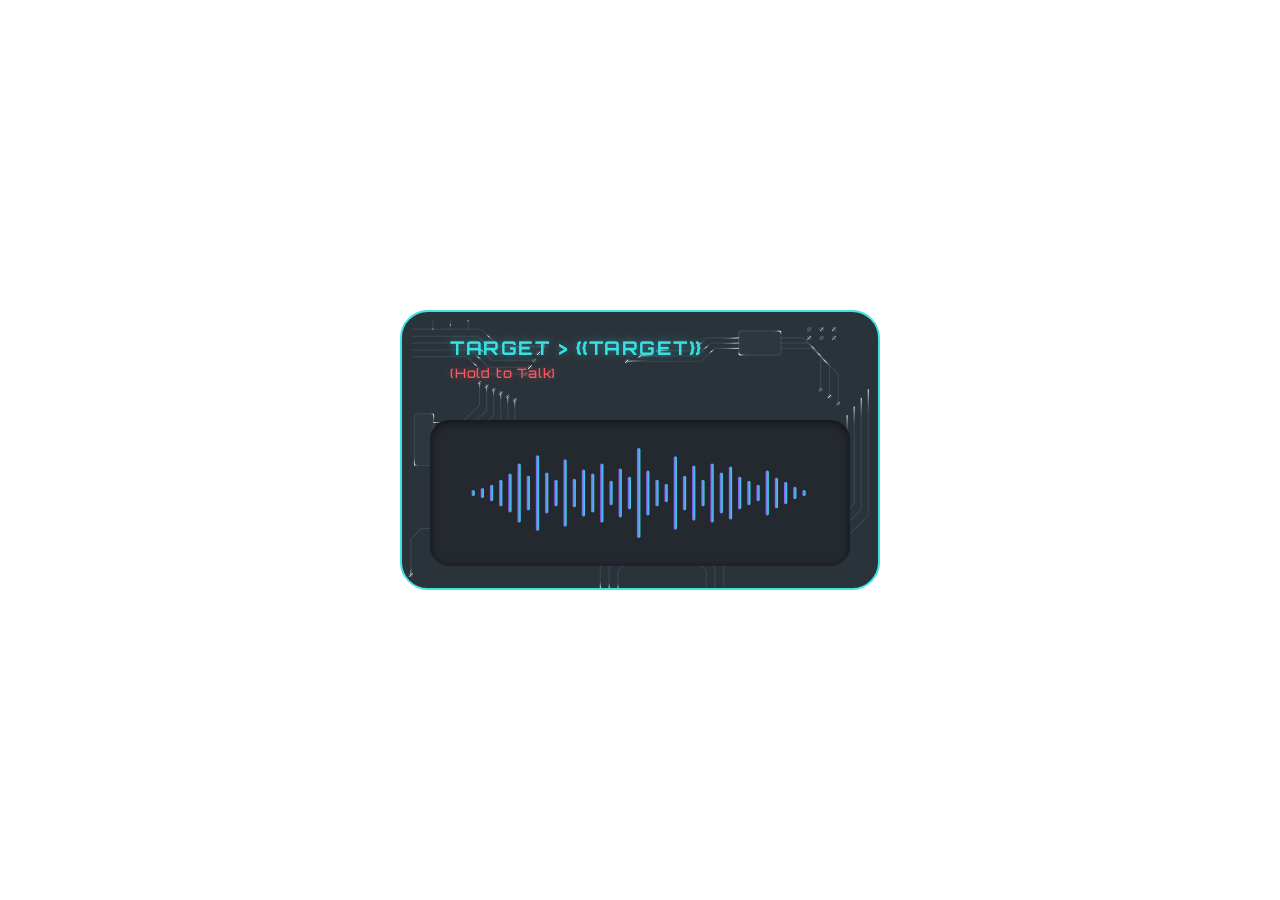
==== Overlays/CircuitBoard/index.html @ 2911cbfb "Added Circutboard theme" ====
<!DOCTYPE html>
<html lang="en">
<head>
  <meta charset="UTF-8">
  <link rel="stylesheet" href="style.css">
</head>
<body>

  <div class="cyber-modal">
    <!-- Shimmering Complex Circuit Board Layer -->
    <svg class="circuit-canvas" viewBox="0 0 540 320" preserveAspectRatio="none">
      <defs>
        <!-- Silver Shimmer Gradient for Circuit Lines -->
        <linearGradient id="circuitShimmer" x1="0%" y1="0%" x2="100%" y2="100%">
          <stop offset="0%" stop-color="#5a6f80" stop-opacity="0.32" />
          <stop offset="42%" stop-color="#5a6f80" stop-opacity="0.32" />
          <stop offset="50%" stop-color="#e8f6ff" stop-opacity="0.95" />
          <stop offset="58%" stop-color="#5a6f80" stop-opacity="0.32" />
          <stop offset="100%" stop-color="#5a6f80" stop-opacity="0.32" />
        </linearGradient>
      </defs>

      <g stroke="url(#circuitShimmer)" stroke-width="1.2" fill="none" stroke-linecap="round" stroke-linejoin="round">
        <!-- Top Left Corner Tracks -->
        <path d="M 12,20 H 90 L 110,40 H 160" />
        <path d="M 12,28 H 86 L 106,48 H 155" />
        <path d="M 12,36 H 82 L 102,56 H 150" />
        <path d="M 12,44 H 78 L 98,64 H 145" />
        <path d="M 12,52 H 74 L 94,72 H 140" />
        <path d="M 35,10 V 20 M 55,10 V 20 M 75,10 V 20" />
        <circle cx="160" cy="40" r="2.2" fill="url(#circuitShimmer)" />
        <circle cx="155" cy="48" r="2.2" fill="url(#circuitShimmer)" />
        <circle cx="150" cy="56" r="2.2" fill="url(#circuitShimmer)" />
        <circle cx="145" cy="64" r="2.2" fill="url(#circuitShimmer)" />
        <circle cx="140" cy="72" r="2.2" fill="url(#circuitShimmer)" />

        <!-- Top Right Multi-Pin IC Chip Array -->
        <rect x="382" y="22" width="48" height="28" rx="3" stroke-width="1.4" fill="#2d373f" />
        <g stroke-width="1">
          <line x1="390" y1="14" x2="390" y2="22" />
          <line x1="398" y1="14" x2="398" y2="22" />
          <line x1="406" y1="14" x2="406" y2="22" />
          <line x1="414" y1="14" x2="414" y2="22" />
          <line x1="422" y1="14" x2="422" y2="22" />
          <line x1="390" y1="50" x2="390" y2="58" />
          <line x1="398" y1="50" x2="398" y2="58" />
          <line x1="406" y1="50" x2="406" y2="58" />
          <line x1="414" y1="50" x2="414" y2="58" />
          <line x1="422" y1="50" x2="422" y2="58" />
        </g>
        <path d="M 382,30 H 345 L 330,45 H 290" />
        <path d="M 382,36 H 350 L 335,51 H 270" />
        <path d="M 382,42 H 355 L 340,57 H 255" />
        <path d="M 430,30 H 455 L 475,50 V 90" />
        <path d="M 430,36 H 460 L 485,61 V 98" />
        <path d="M 430,42 H 465 L 495,72 V 106" />
        <circle cx="290" cy="45" r="2" fill="url(#circuitShimmer)" />
        <circle cx="270" cy="51" r="2" fill="url(#circuitShimmer)" />
        <circle cx="255" cy="57" r="2" fill="url(#circuitShimmer)" />
        <circle cx="475" cy="90" r="2" fill="url(#circuitShimmer)" />
        <circle cx="485" cy="98" r="2" fill="url(#circuitShimmer)" />
        <circle cx="495" cy="106" r="2" fill="url(#circuitShimmer)" />

        <!-- Top Right Test Point Matrices -->
        <circle cx="462" cy="20" r="2.2" fill="url(#circuitShimmer)" />
        <circle cx="476" cy="20" r="2.2" fill="url(#circuitShimmer)" />
        <circle cx="490" cy="20" r="2.2" fill="url(#circuitShimmer)" />
        <circle cx="462" cy="30" r="2.2" fill="url(#circuitShimmer)" />
        <circle cx="476" cy="30" r="2.2" fill="url(#circuitShimmer)" />
        <circle cx="490" cy="30" r="2.2" fill="url(#circuitShimmer)" />

        <!-- Far Left Lateral Conduit Highway -->
        <rect x="14" y="118" width="22" height="60" rx="2" stroke-width="1.3" fill="#2d373f" />
        <path d="M 36,128 H 68 L 88,108 V 82" />
        <path d="M 36,136 H 74 L 96,114 V 86" />
        <path d="M 36,144 H 80 L 104,120 V 90" />
        <path d="M 36,152 H 86 L 112,126 V 94" />
        <path d="M 36,160 H 92 L 120,132 V 98" />
        <path d="M 36,168 H 98 L 128,138 V 102" />
        <circle cx="88" cy="82" r="2" fill="url(#circuitShimmer)" />
        <circle cx="96" cy="86" r="2" fill="url(#circuitShimmer)" />
        <circle cx="104" cy="90" r="2" fill="url(#circuitShimmer)" />
        <circle cx="112" cy="94" r="2" fill="url(#circuitShimmer)" />
        <circle cx="120" cy="98" r="2" fill="url(#circuitShimmer)" />
        <circle cx="128" cy="102" r="2" fill="url(#circuitShimmer)" />

        <!-- Far Right Vertical Multi-Bus Highway -->
        <path d="M 505,120 V 215 L 485,235 H 440" />
        <path d="M 513,110 V 222 L 493,242 H 430" />
        <path d="M 521,100 V 229 L 501,249 H 420" />
        <path d="M 529,90  V 236 L 509,256 H 410" />
        <circle cx="440" cy="235" r="2.2" fill="url(#circuitShimmer)" />
        <circle cx="430" cy="242" r="2.2" fill="url(#circuitShimmer)" />
        <circle cx="420" cy="249" r="2.2" fill="url(#circuitShimmer)" />
        <circle cx="410" cy="256" r="2.2" fill="url(#circuitShimmer)" />

        <!-- Bottom Left IC & Traces -->
        <rect x="42" y="238" width="40" height="26" rx="3" stroke-width="1.3" fill="#2d373f" />
        <line x1="52" y1="230" x2="52" y2="238" />
        <line x1="62" y1="230" x2="62" y2="238" />
        <line x1="72" y1="230" x2="72" y2="238" />
        <path d="M 42,251 H 22 L 10,263 V 305" />
        <path d="M 82,246 H 130 L 150,266 H 200" />
        <path d="M 82,254 H 125 L 145,274 H 190" />
        <path d="M 82,260 H 120 L 140,280 H 180" />
        <circle cx="10" cy="305" r="2.2" fill="url(#circuitShimmer)" />
        <circle cx="200" cy="266" r="2.2" fill="url(#circuitShimmer)" />
        <circle cx="190" cy="274" r="2.2" fill="url(#circuitShimmer)" />
        <circle cx="180" cy="280" r="2.2" fill="url(#circuitShimmer)" />

        <!-- Bottom Power Conduits -->
        <path d="M 225,320 V 292 L 245,272 H 345 L 365,292 V 320" />
        <path d="M 235,320 V 296 L 251,280 H 339 L 355,296 V 320" />
        <path d="M 245,320 V 300 L 257,288 H 333 L 345,300 V 320" />
        <rect x="286" y="266" width="22" height="13" rx="2" stroke-width="1.1" fill="#2d373f" />
        <circle cx="297" cy="272" r="1.5" fill="url(#circuitShimmer)" />
      </g>
    </svg>

    <!-- Header Section -->
    <div class="modal-header">
      <div class="title">TARGET &gt; {{target}}</div>
      <div class="subtitle-wrapper">
        <span class="status-label status-recording">(Hold to Talk)</span>
        <span class="status-label status-processing">Processing...</span>
        <span class="status-label status-ready">Ready</span>
      </div>
    </div>

    <!-- Inner Waveform Clipping Window -->
    <div class="waveform-panel">
      <svg class="waveform-svg" viewBox="0 0 380 120">
        <defs>
          <!-- Dynamic Multi-Stop Gradient with Fluid Animated Sweep -->
          <linearGradient id="waveGradient" x1="0%" y1="0%" x2="200%" y2="0%">
            <stop offset="0%" stop-color="#a44bf2" />
            <stop offset="25%" stop-color="#559fed" />
            <stop offset="50%" stop-color="#2de3e1" />
            <stop offset="75%" stop-color="#a44bf2" />
            <stop offset="100%" stop-color="#2de3e1" />
          </linearGradient>
        </defs>

        <g fill="url(#waveGradient)">
          <!-- Left Wing Bars with Staggered Variation Offsets -->
          <rect class="w-bar" style="--d: 0.12s;" x="25"  y="57" width="3.2" height="6"   rx="1.6" />
          <rect class="w-bar" style="--d: 0.44s;" x="34"  y="55" width="3.2" height="10"  rx="1.6" />
          <rect class="w-bar" style="--d: 0.81s;" x="43"  y="52" width="3.2" height="16"  rx="1.6" />
          <rect class="w-bar" style="--d: 0.23s;" x="52"  y="47" width="3.2" height="26"  rx="1.6" />
          <rect class="w-bar" style="--d: 0.65s;" x="61"  y="41" width="3.2" height="38"  rx="1.6" />
          <rect class="w-bar" style="--d: 0.38s;" x="70"  y="31" width="3.2" height="58"  rx="1.6" />
          <rect class="w-bar" style="--d: 0.92s;" x="79"  y="43" width="3.2" height="34"  rx="1.6" />
          <rect class="w-bar" style="--d: 0.19s;" x="88"  y="23" width="3.2" height="74"  rx="1.6" />
          <rect class="w-bar" style="--d: 0.53s;" x="97"  y="40" width="3.2" height="40"  rx="1.6" />
          <rect class="w-bar" style="--d: 0.84s;" x="106" y="47" width="3.2" height="26"  rx="1.6" />
          <rect class="w-bar" style="--d: 0.31s;" x="115" y="27" width="3.2" height="66"  rx="1.6" />
          <rect class="w-bar" style="--d: 0.77s;" x="124" y="46" width="3.2" height="28"  rx="1.6" />
          <rect class="w-bar" style="--d: 0.15s;" x="133" y="37" width="3.2" height="46"  rx="1.6" />
          <rect class="w-bar" style="--d: 0.62s;" x="142" y="41" width="3.2" height="38"  rx="1.6" />
          <rect class="w-bar" style="--d: 0.49s;" x="151" y="31" width="3.2" height="58"  rx="1.6" />
          <rect class="w-bar" style="--d: 0.95s;" x="160" y="48" width="3.2" height="24"  rx="1.6" />
          <rect class="w-bar" style="--d: 0.28s;" x="169" y="36" width="3.2" height="48"  rx="1.6" />
          <rect class="w-bar" style="--d: 0.73s;" x="178" y="44" width="3.2" height="32"  rx="1.6" />

          <!-- Center Spikes -->
          <rect class="w-bar" style="--d: 0.05s;" x="187" y="16" width="3.4" height="88"  rx="1.7" />
          <rect class="w-bar" style="--d: 0.42s;" x="196" y="38" width="3.2" height="44"  rx="1.6" />
          <rect class="w-bar" style="--d: 0.88s;" x="205" y="47" width="3.2" height="26"  rx="1.6" />
          <rect class="w-bar" style="--d: 0.35s;" x="214" y="51" width="3.2" height="18"  rx="1.6" />
          <rect class="w-bar" style="--d: 0.68s;" x="223" y="24" width="3.2" height="72"  rx="1.6" />

          <!-- Right Wing Bars -->
          <rect class="w-bar" style="--d: 0.16s;" x="232" y="43" width="3.2" height="34"  rx="1.6" />
          <rect class="w-bar" style="--d: 0.57s;" x="241" y="33" width="3.2" height="54"  rx="1.6" />
          <rect class="w-bar" style="--d: 0.90s;" x="250" y="47" width="3.2" height="26"  rx="1.6" />
          <rect class="w-bar" style="--d: 0.22s;" x="259" y="31" width="3.2" height="58"  rx="1.6" />
          <rect class="w-bar" style="--d: 0.64s;" x="268" y="40" width="3.2" height="40"  rx="1.6" />
          <rect class="w-bar" style="--d: 0.39s;" x="277" y="34" width="3.2" height="52"  rx="1.6" />
          <rect class="w-bar" style="--d: 0.82s;" x="286" y="44" width="3.2" height="32"  rx="1.6" />
          <rect class="w-bar" style="--d: 0.11s;" x="295" y="48" width="3.2" height="24"  rx="1.6" />
          <rect class="w-bar" style="--d: 0.58s;" x="304" y="52" width="3.2" height="16"  rx="1.6" />
          <rect class="w-bar" style="--d: 0.79s;" x="313" y="38" width="3.2" height="44"  rx="1.6" />
          <rect class="w-bar" style="--d: 0.26s;" x="322" y="45" width="3.2" height="30"  rx="1.6" />
          <rect class="w-bar" style="--d: 0.69s;" x="331" y="49" width="3.2" height="22"  rx="1.6" />
          <rect class="w-bar" style="--d: 0.41s;" x="340" y="54" width="3.2" height="12"  rx="1.6" />
          <rect class="w-bar" style="--d: 0.85s;" x="349" y="57" width="3.2" height="6"   rx="1.6" />
        </g>
      </svg>
    </div>
  </div>

</body>
</html>
---- Overlays/CircuitBoard/style.css ----
@import url('https://fonts.googleapis.com/css2?family=Orbitron:wght@500;700&display=swap');

:root {
  /* Engine custom properties written by VoxCtrl[cite: 1] */
  --voxctrl-recording: 1;
  --voxctrl-processing: 0;
  --voxctrl-audio-ready: 0;
  --voxctrl-audio-level: 0.2;
}

* {
  box-sizing: border-box;
  margin: 0;
  padding: 0;
}

body {
  width: 100vw;
  height: 100vh;
  display: flex;
  align-items: center;
  justify-content: center;
  background: transparent;
  font-family: 'Orbitron', monospace, sans-serif;
  overflow: hidden;
}

/* Outer Window Frame */
.cyber-modal {
  position: relative;
  width: 480px;
  height: 280px;
  background-color: #2b333a;
  border: 2px solid #3de3e5;
  border-radius: 28px;
  padding: 24px 28px 22px;
  display: flex;
  flex-direction: column;
  justify-content: space-between;
  overflow: hidden;
  user-select: none;
  animation: borderGlowPulse 2.8s infinite ease-in-out;
}

@keyframes borderGlowPulse {
  0%, 100% {
    border-color: #38e1e5;
    box-shadow: 0 0 calc(12px + (var(--voxctrl-audio-level) * 28px)) rgba(56, 225, 229, 0.35),
    inset 0 0 10px rgba(56, 225, 229, 0.08);
  }
  50% {
    border-color: #82f6f8;
    box-shadow: 0 0 calc(24px + (var(--voxctrl-audio-level) * 36px)) rgba(130, 246, 248, 0.7),
    inset 0 0 16px rgba(130, 246, 248, 0.18);
  }
}

/* Background Circuit Layout Layer */
.circuit-canvas {
  position: absolute;
  top: 0;
  left: 0;
  width: 100%;
  height: 100%;
  pointer-events: none;
}

/* Shimmer Applied Specifically to the SVG Gradient Stems */
#circuitShimmer {
animation: silverTraceSweep 3.8s infinite linear;
}

@keyframes silverTraceSweep {
  0% {
    x1: -100%;
    y1: -100%;
    x2: 0%;
    y2: 0%;
  }
  100% {
    x1: 100%;
    y1: 100%;
    x2: 200%;
    y2: 200%;
  }
}

/* Header & Status Labels */
.modal-header {
  position: relative;
  z-index: 2;
  display: flex;
  flex-direction: column;
  gap: 4px;
  padding-left: 20px;
}

.title {
  color: #38e1e5;
  font-size: 19px;
  font-weight: 700;
  letter-spacing: 1.5px;
  text-transform: uppercase;
  text-shadow: 0 0 8px rgba(56, 225, 229, 0.45);
}

.subtitle-wrapper {
  position: relative;
  height: 18px;
}

.status-label {
  position: absolute;
  top: 0;
  left: 0;
  font-size: 13px;
  font-weight: 500;
  letter-spacing: 0.8px;
  line-height: 18px;
  white-space: nowrap;
  pointer-events: none;
  visibility: hidden;
  opacity: 0;
}

/* Dynamic State Toggling via CSS Custom Properties[cite: 1] */
.status-recording {
  color: #f75560;
  text-shadow: 0 0 6px rgba(247, 85, 96, 0.4);
  opacity: var(--voxctrl-recording);
  visibility: calc(var(--voxctrl-recording) * 1);
}

.status-processing {
  color: #f3c246;
  text-shadow: 0 0 6px rgba(243, 194, 70, 0.4);
  opacity: var(--voxctrl-processing);
  visibility: calc(var(--voxctrl-processing) * 1);
}

.status-ready {
  color: #3de3e5;
  text-shadow: 0 0 6px rgba(61, 227, 229, 0.4);
  opacity: var(--voxctrl-audio-ready);
  visibility: calc(var(--voxctrl-audio-ready) * 1);
}

/* Hard Clipping Inner Waveform Container */
.waveform-panel {
  position: relative;
  z-index: 2;
  width: 100%;
  height: 146px;
  background-color: #24292f;
  border-radius: 20px;
  display: flex;
  align-items: center;
  justify-content: center;
  padding: 8px 16px;
  overflow: hidden; /* Constrains bars from leaking out */
  box-shadow: inset 0 2px 8px rgba(0, 0, 0, 0.55);
}

.waveform-svg {
  width: 100%;
  height: 100%;
  overflow: hidden; /* Keeps SVG internal bounds constrained */
}

/* Animated Flowing Waveform Gradient */
#waveGradient {
animation: waveGradientFlow 3s infinite linear;
}

@keyframes waveGradientFlow {
  0% {
    x1: 0%;
    x2: 200%;
  }
  100% {
    x1: -100%;
    x2: 100%;
  }
}

/* Responsive Waveform Bars with Organic Sine Modulation */
.w-bar {
  transform-box: fill-box;
  transform-origin: center center;
  animation: barMotion 1.2s ease-in-out infinite alternate;
  animation-delay: calc(var(--d, 0s) * -1);
}

@keyframes barMotion {
  0% {
    transform: scaleY(calc(0.12 + (var(--voxctrl-audio-level) * 1.35)));
  }
  50% {
    transform: scaleY(calc(0.35 + (var(--voxctrl-audio-level) * 2.15)));
  }
  100% {
    transform: scaleY(calc(0.08 + (var(--voxctrl-audio-level) * 1.05)));
  }
}
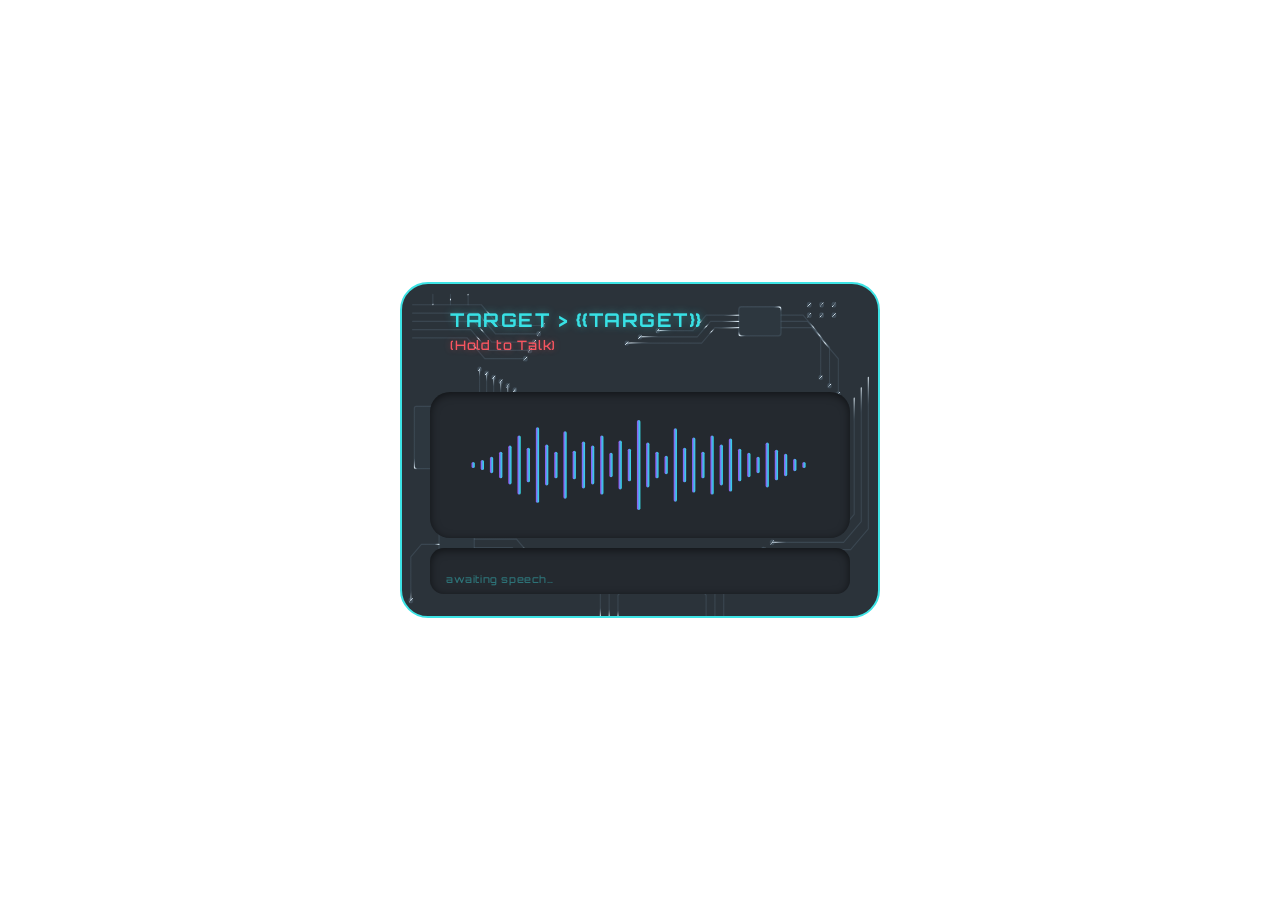
==== commit e05340fa: "Show live transcript text in every overlay Each overlay now shows the words being transcribed while " ====
--- a/Overlays/CircuitBoard/index.html
+++ b/Overlays/CircuitBoard/index.html
@@ -187,6 +187,21 @@
         </g>
       </svg>
     </div>
+
+    <!-- Live transcript readout: an inset panel under the waveform window
+         showing the words being transcribed while you speak (two lines,
+         newest at the bottom). VoxCtrl writes the whole transcript into
+         [data-voxctrl-live-text] and, since 0.8.4, the settled and
+         still-changing words separately into [data-voxctrl-live-committed]
+         and [data-voxctrl-live-tentative] (--voxctrl-live-split is 1 there,
+         so the CSS shows that copy and tints the tentative words). With live
+         text switched off in Settings (--voxctrl-live-enabled 0) the panel
+         is hidden and the modal keeps its original size. -->
+    <div class="readout-panel">
+      <div class="readout-wait">awaiting speech&hellip;</div>
+      <div class="readout-text readout-whole" data-voxctrl-live-text></div>
+      <div class="readout-text readout-split"><div><span data-voxctrl-live-committed></span> <span class="readout-tentative" data-voxctrl-live-tentative></span></div></div>
+    </div>
   </div>
 
 </body>
--- a/Overlays/CircuitBoard/style.css
+++ b/Overlays/CircuitBoard/style.css
@@ -29,11 +29,13 @@
 .cyber-modal {
   position: relative;
   width: 480px;
-  height: 280px;
+  /* Taller by the transcript readout while live text is on; the extra
+     bottom padding keeps the header and waveform exactly where they were. */
+  height: calc(280px + 56px * var(--voxctrl-live-enabled, 1));
   background-color: #2b333a;
   border: 2px solid #3de3e5;
   border-radius: 28px;
-  padding: 24px 28px 22px;
+  padding: 24px 28px calc(22px + 56px * var(--voxctrl-live-enabled, 1));
   display: flex;
   flex-direction: column;
   justify-content: space-between;
@@ -202,3 +204,65 @@
     transform: scaleY(calc(0.08 + (var(--voxctrl-audio-level) * 1.05)));
   }
 }
+
+/* Live transcript readout: same inset material as the waveform window. */
+.readout-panel {
+  position: absolute;
+  z-index: 2;
+  left: 28px;
+  right: 28px;
+  bottom: 22px;
+  height: 46px;
+  background-color: #24292f;
+  border-radius: 14px;
+  box-shadow: inset 0 2px 8px rgba(0, 0, 0, 0.55);
+  overflow: hidden;
+  opacity: var(--voxctrl-live-enabled, 1);
+}
+
+.readout-text,
+.readout-wait {
+  position: absolute;
+  left: 16px;
+  right: 16px;
+  top: 6px;
+  bottom: 7px;
+  display: flex;
+  flex-direction: column;
+  justify-content: flex-end;
+  overflow: hidden;
+  overflow-wrap: anywhere;
+  font-size: 10px;
+  line-height: 16px;
+  font-weight: 500;
+  letter-spacing: 0.6px;
+  transition: opacity 0.2s ease;
+}
+
+.readout-text {
+  color: #d6fbfc;
+  text-shadow: 0 0 6px rgba(56, 225, 229, 0.3);
+  -webkit-mask-image: linear-gradient(to bottom, transparent 0, #000 5px);
+  mask-image: linear-gradient(to bottom, transparent 0, #000 5px);
+}
+
+/* Exactly one copy shows: split where VoxCtrl fills it, whole on older versions. */
+.readout-whole {
+  opacity: calc(var(--voxctrl-has-live-text, 0) * (1 - var(--voxctrl-live-split, 0)));
+}
+
+.readout-split {
+  opacity: calc(var(--voxctrl-has-live-text, 0) * var(--voxctrl-live-split, 0));
+}
+
+/* Words the engine may still correct, in the waveform's violet. */
+.readout-tentative {
+  color: #b98cf6;
+  text-shadow: none;
+  transition: color 0.25s ease;
+}
+
+.readout-wait {
+  color: rgba(61, 227, 229, 0.4);
+  opacity: calc(1 - var(--voxctrl-has-live-text, 0));
+}
